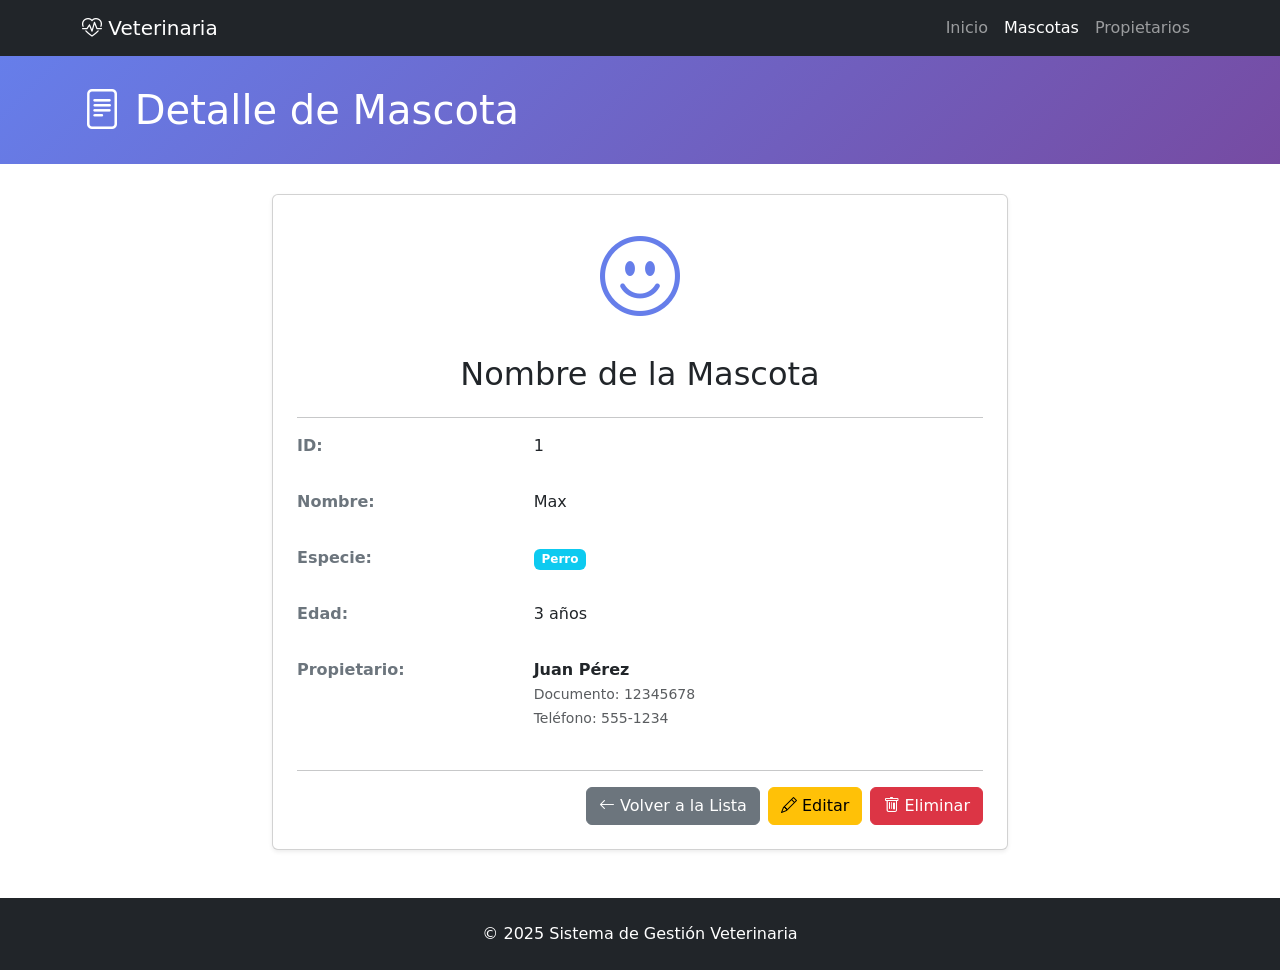
==== sistemadegestiondecentroveterinario/src/main/resources/templates/mascota/detalle.html @ e66d00eb "Terminacion del proyecto" ====
<!DOCTYPE html>
<html lang="es" xmlns:th="http://www.thymeleaf.org">
<head>
  <meta charset="UTF-8">
  <meta name="viewport" content="width=device-width, initial-scale=1.0">
  <title>Detalle de Mascota - Sistema Veterinario</title>
  <link href="https://cdn.jsdelivr.net/npm/bootstrap@5.3.0/dist/css/bootstrap.min.css" rel="stylesheet">
  <link rel="stylesheet" href="https://cdn.jsdelivr.net/npm/bootstrap-icons@1.10.0/font/bootstrap-icons.css">
  <style>
    .page-header {
        background: linear-gradient(135deg, #667eea 0%, #764ba2 100%);
        color: white;
        padding: 30px 0;
        margin-bottom: 30px;
    }
    .info-label {
        font-weight: 600;
        color: #6c757d;
    }
    .mascot-icon {
        font-size: 5rem;
        color: #667eea;
    }
  </style>
</head>
<body>
<!-- Navbar -->
<nav class="navbar navbar-expand-lg navbar-dark bg-dark">
  <div class="container">
    <a class="navbar-brand" href="/">
      <i class="bi bi-heart-pulse"></i> Veterinaria
    </a>
    <button class="navbar-toggler" type="button" data-bs-toggle="collapse" data-bs-target="#navbarNav">
      <span class="navbar-toggler-icon"></span>
    </button>
    <div class="collapse navbar-collapse" id="navbarNav">
      <ul class="navbar-nav ms-auto">
        <li class="nav-item">
          <a class="nav-link" href="/">Inicio</a>
        </li>
        <li class="nav-item">
          <a class="nav-link active" href="/mascotas">Mascotas</a>
        </li>
        <li class="nav-item">
          <a class="nav-link" href="/propietarios">Propietarios</a>
        </li>
      </ul>
    </div>
  </div>
</nav>

<!-- Page Header -->
<div class="page-header">
  <div class="container">
    <h1 class="mb-0">
      <i class="bi bi-file-text"></i> Detalle de Mascota
    </h1>
  </div>
</div>

<div class="container">
  <div class="row justify-content-center">
    <div class="col-md-8">
      <div class="card shadow-sm">
        <div class="card-body p-4">
          <div class="text-center mb-4">
            <i class="bi bi-emoji-smile mascot-icon"></i>
            <h2 class="mt-3" th:text="${mascota.nombre}">Nombre de la Mascota</h2>
          </div>

          <hr>

          <div class="row mb-3">
            <div class="col-md-4">
              <p class="info-label mb-1">ID:</p>
            </div>
            <div class="col-md-8">
              <p th:text="${mascota.id}">1</p>
            </div>
          </div>

          <div class="row mb-3">
            <div class="col-md-4">
              <p class="info-label mb-1">Nombre:</p>
            </div>
            <div class="col-md-8">
              <p th:text="${mascota.nombre}">Max</p>
            </div>
          </div>

          <div class="row mb-3">
            <div class="col-md-4">
              <p class="info-label mb-1">Especie:</p>
            </div>
            <div class="col-md-8">
              <p>
                <span class="badge bg-info" th:text="${mascota.especie}">Perro</span>
              </p>
            </div>
          </div>

          <div class="row mb-3">
            <div class="col-md-4">
              <p class="info-label mb-1">Edad:</p>
            </div>
            <div class="col-md-8">
              <p>
                <span th:text="${mascota.edad}">3</span> años
              </p>
            </div>
          </div>

          <div class="row mb-4">
            <div class="col-md-4">
              <p class="info-label mb-1">Propietario:</p>
            </div>
            <div class="col-md-8">
              <p>
                <strong th:text="${mascota.propietario?.nombre}">Juan Pérez</strong><br>
                <small class="text-muted">
                  Documento: <span th:text="${mascota.propietario?.documento}">12345678</span><br>
                  Teléfono: <span th:text="${mascota.propietario?.telefono}">555-1234</span>
                </small>
              </p>
            </div>
          </div>

          <hr>

          <!-- Botones de Acción -->
          <div class="d-grid gap-2 d-md-flex justify-content-md-end">
            <a href="/mascotas" class="btn btn-secondary">
              <i class="bi bi-arrow-left"></i> Volver a la Lista
            </a>
            <a th:href="@{/mascotas/editar/{id}(id=${mascota.id})}" class="btn btn-warning">
              <i class="bi bi-pencil"></i> Editar
            </a>
            <a th:href="@{/mascotas/eliminar/{id}(id=${mascota.id})}"
               class="btn btn-danger"
               onclick="return confirm('¿Estás seguro de eliminar esta mascota?')">
              <i class="bi bi-trash"></i> Eliminar
            </a>
          </div>
        </div>
      </div>
    </div>
  </div>
</div>

<footer class="bg-dark text-white text-center py-4 mt-5">
  <div class="container">
    <p class="mb-0">&copy; 2025 Sistema de Gestión Veterinaria</p>
  </div>
</footer>

<script src="https://cdn.jsdelivr.net/npm/bootstrap@5.3.0/dist/js/bootstrap.bundle.min.js"></script>
</body>
</html>
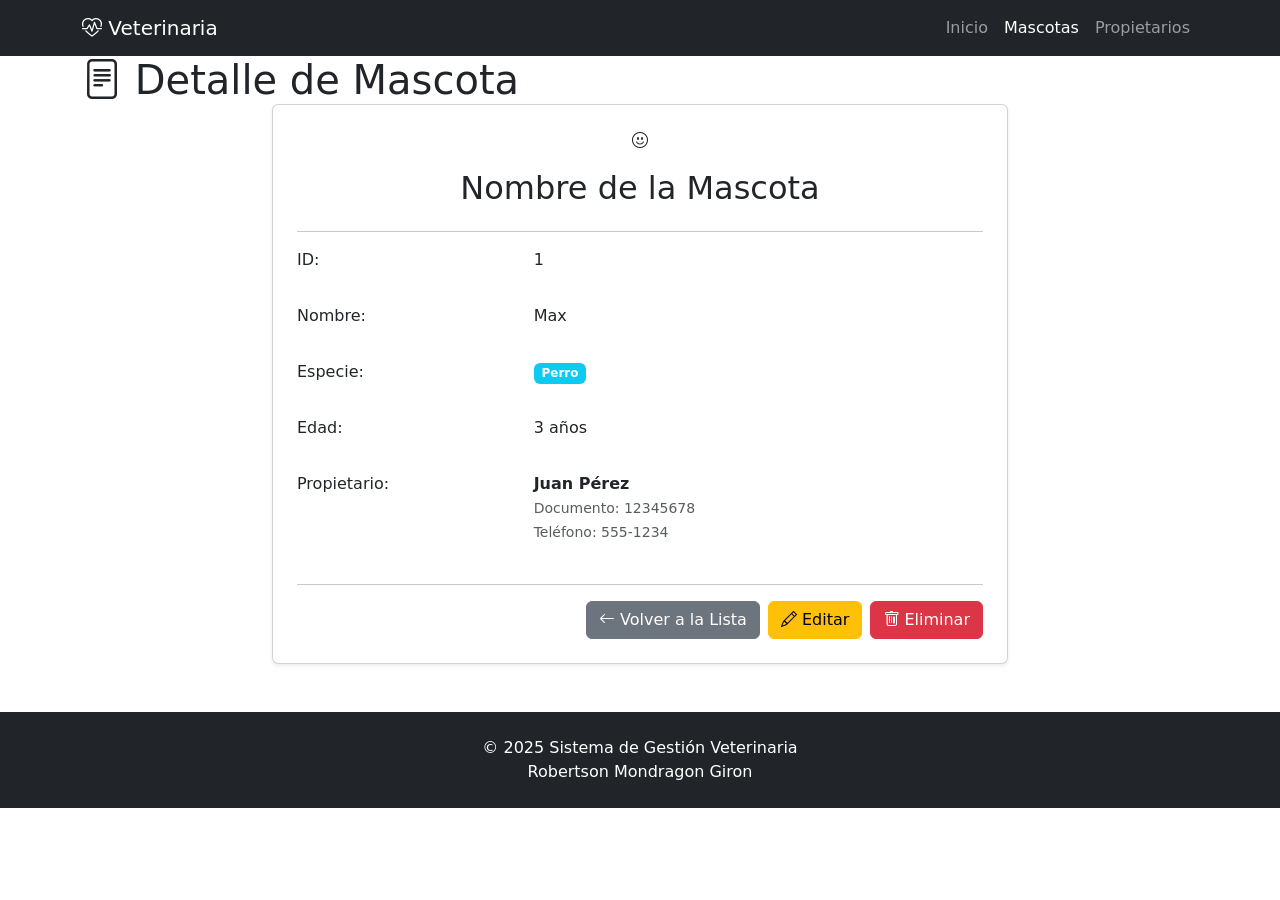
==== commit 4f7c06f0: "Diseño" ====
--- a/sistemadegestiondecentroveterinario/src/main/resources/templates/mascota/detalle.html
+++ b/sistemadegestiondecentroveterinario/src/main/resources/templates/mascota/detalle.html
@@ -6,22 +6,7 @@
   <title>Detalle de Mascota - Sistema Veterinario</title>
   <link href="https://cdn.jsdelivr.net/npm/bootstrap@5.3.0/dist/css/bootstrap.min.css" rel="stylesheet">
   <link rel="stylesheet" href="https://cdn.jsdelivr.net/npm/bootstrap-icons@1.10.0/font/bootstrap-icons.css">
-  <style>
-    .page-header {
-        background: linear-gradient(135deg, #667eea 0%, #764ba2 100%);
-        color: white;
-        padding: 30px 0;
-        margin-bottom: 30px;
-    }
-    .info-label {
-        font-weight: 600;
-        color: #6c757d;
-    }
-    .mascot-icon {
-        font-size: 5rem;
-        color: #667eea;
-    }
-  </style>
+  <link rel="stylesheet" th:href="@{/css/styles.css}">
 </head>
 <body>
 <!-- Navbar -->
@@ -150,6 +135,7 @@
 <footer class="bg-dark text-white text-center py-4 mt-5">
   <div class="container">
     <p class="mb-0">&copy; 2025 Sistema de Gestión Veterinaria</p>
+    <p class="mb-0">Robertson Mondragon Giron</p>
   </div>
 </footer>
 
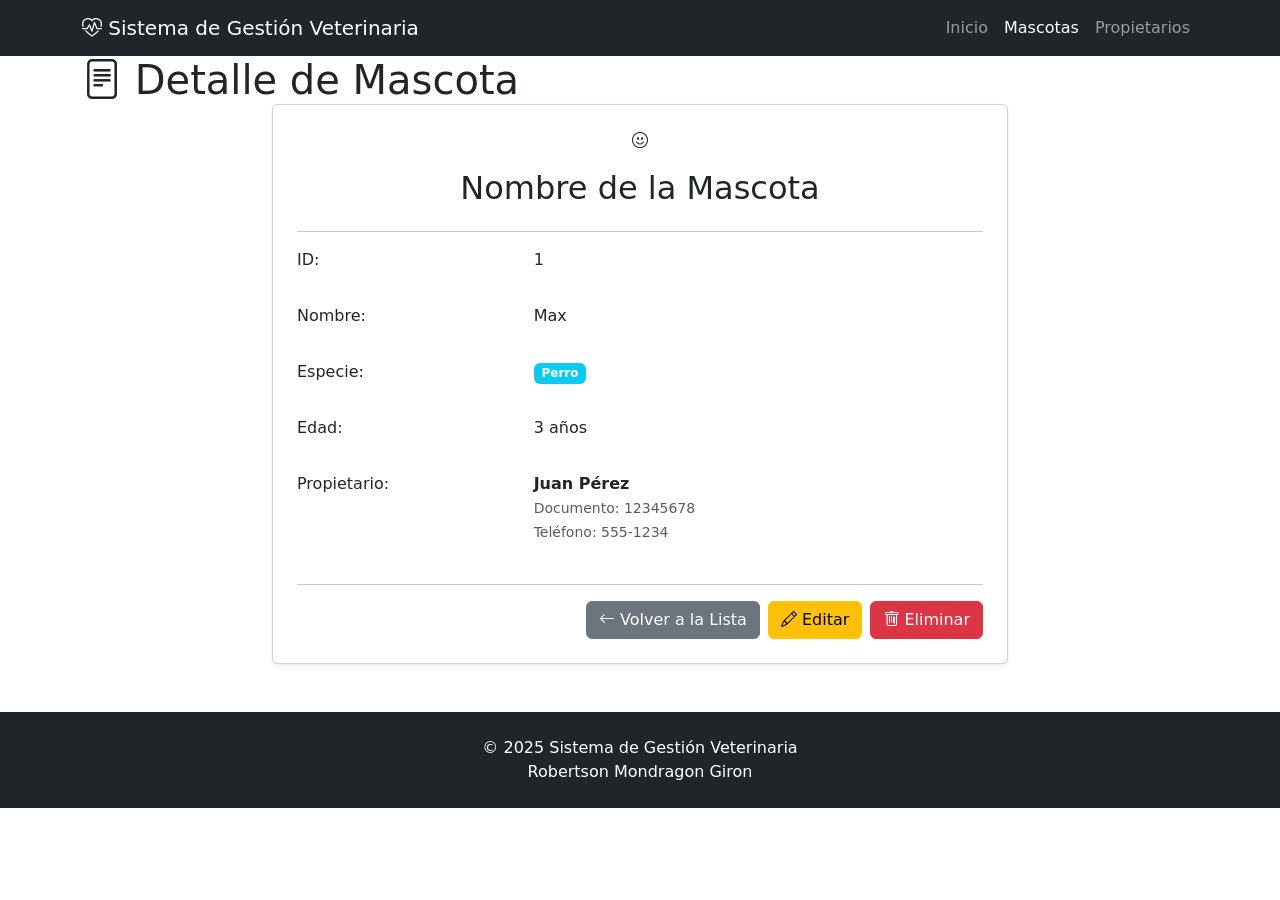
==== commit 2cff2d48: "terminacion del proyecto" ====
--- a/sistemadegestiondecentroveterinario/src/main/resources/templates/mascota/detalle.html
+++ b/sistemadegestiondecentroveterinario/src/main/resources/templates/mascota/detalle.html
@@ -3,7 +3,7 @@
 <head>
   <meta charset="UTF-8">
   <meta name="viewport" content="width=device-width, initial-scale=1.0">
-  <title>Detalle de Mascota - Sistema Veterinario</title>
+  <title>Sistema Veterinario</title>
   <link href="https://cdn.jsdelivr.net/npm/bootstrap@5.3.0/dist/css/bootstrap.min.css" rel="stylesheet">
   <link rel="stylesheet" href="https://cdn.jsdelivr.net/npm/bootstrap-icons@1.10.0/font/bootstrap-icons.css">
   <link rel="stylesheet" th:href="@{/css/styles.css}">
@@ -13,7 +13,7 @@
 <nav class="navbar navbar-expand-lg navbar-dark bg-dark">
   <div class="container">
     <a class="navbar-brand" href="/">
-      <i class="bi bi-heart-pulse"></i> Veterinaria
+      <i class="bi bi-heart-pulse"></i> Sistema de Gestión Veterinaria
     </a>
     <button class="navbar-toggler" type="button" data-bs-toggle="collapse" data-bs-target="#navbarNav">
       <span class="navbar-toggler-icon"></span>
@@ -34,7 +34,7 @@
   </div>
 </nav>
 
-<!-- Page Header -->
+
 <div class="page-header">
   <div class="container">
     <h1 class="mb-0">
